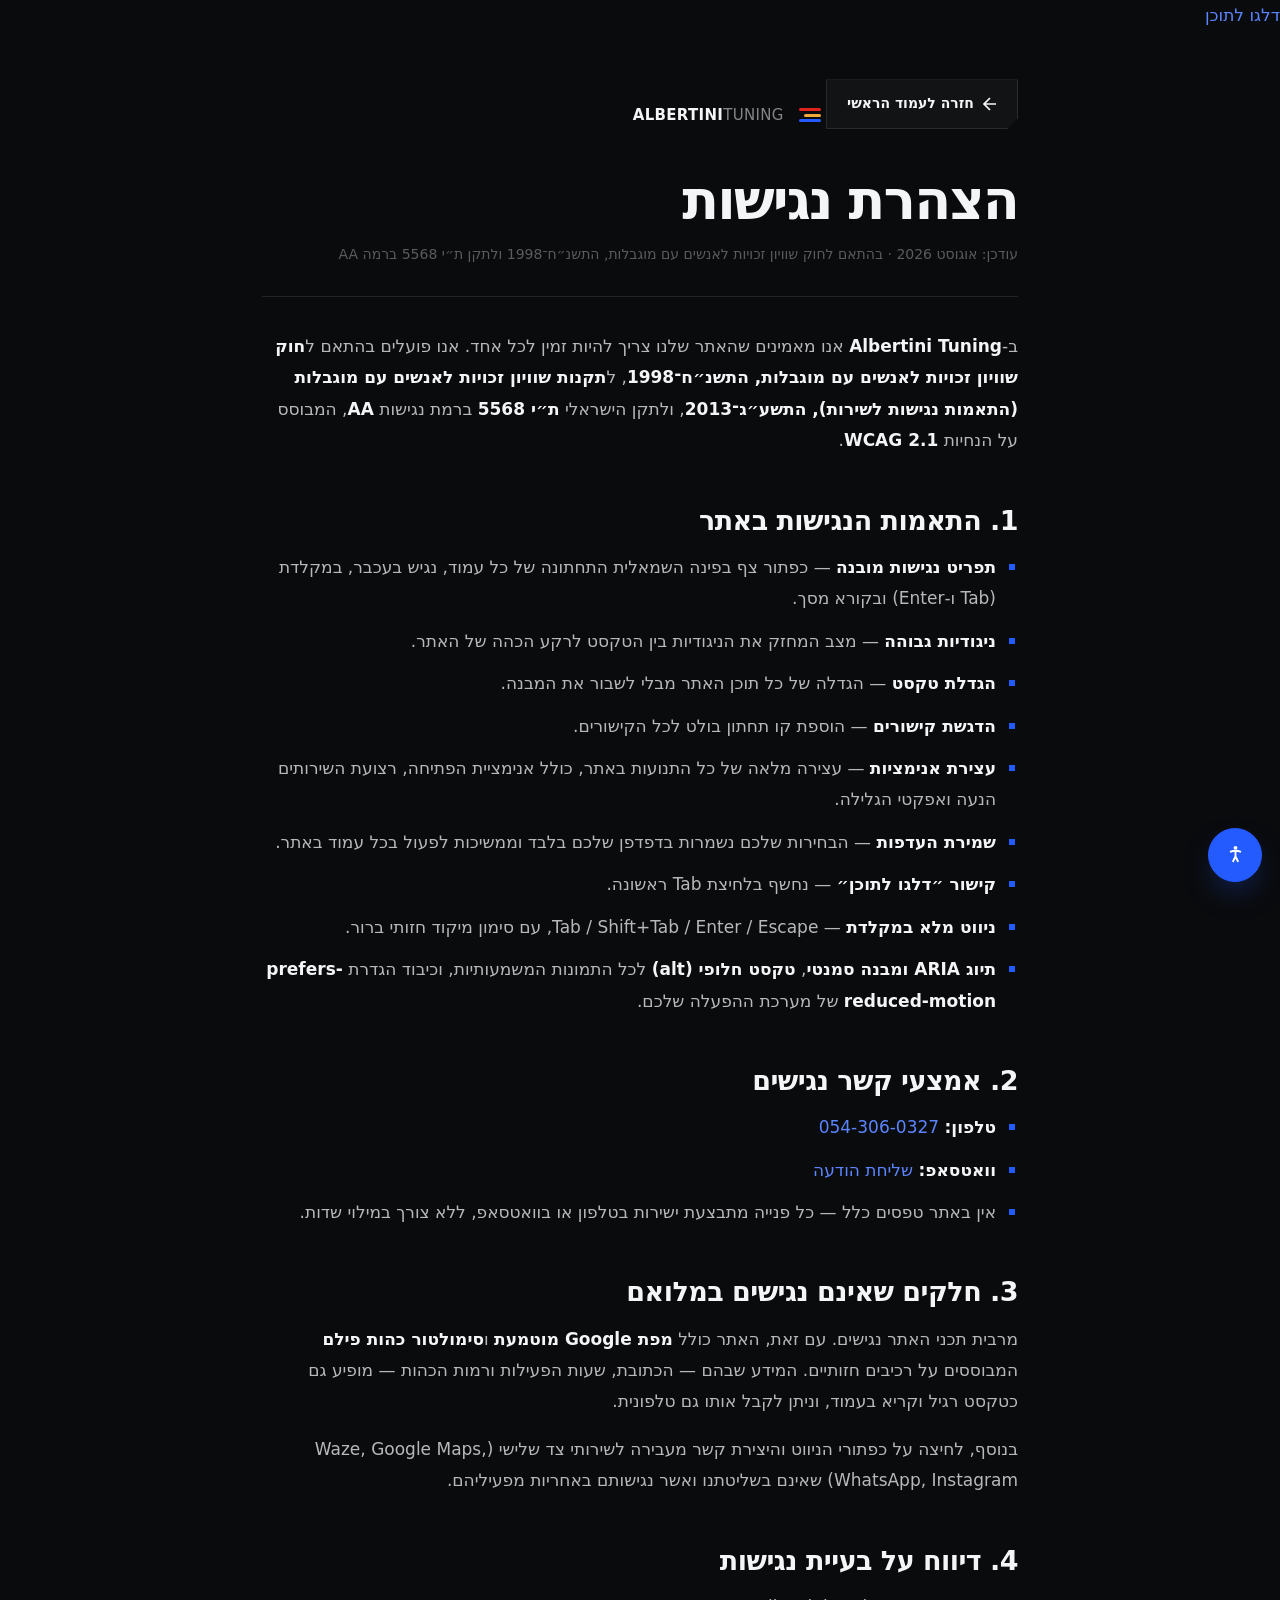
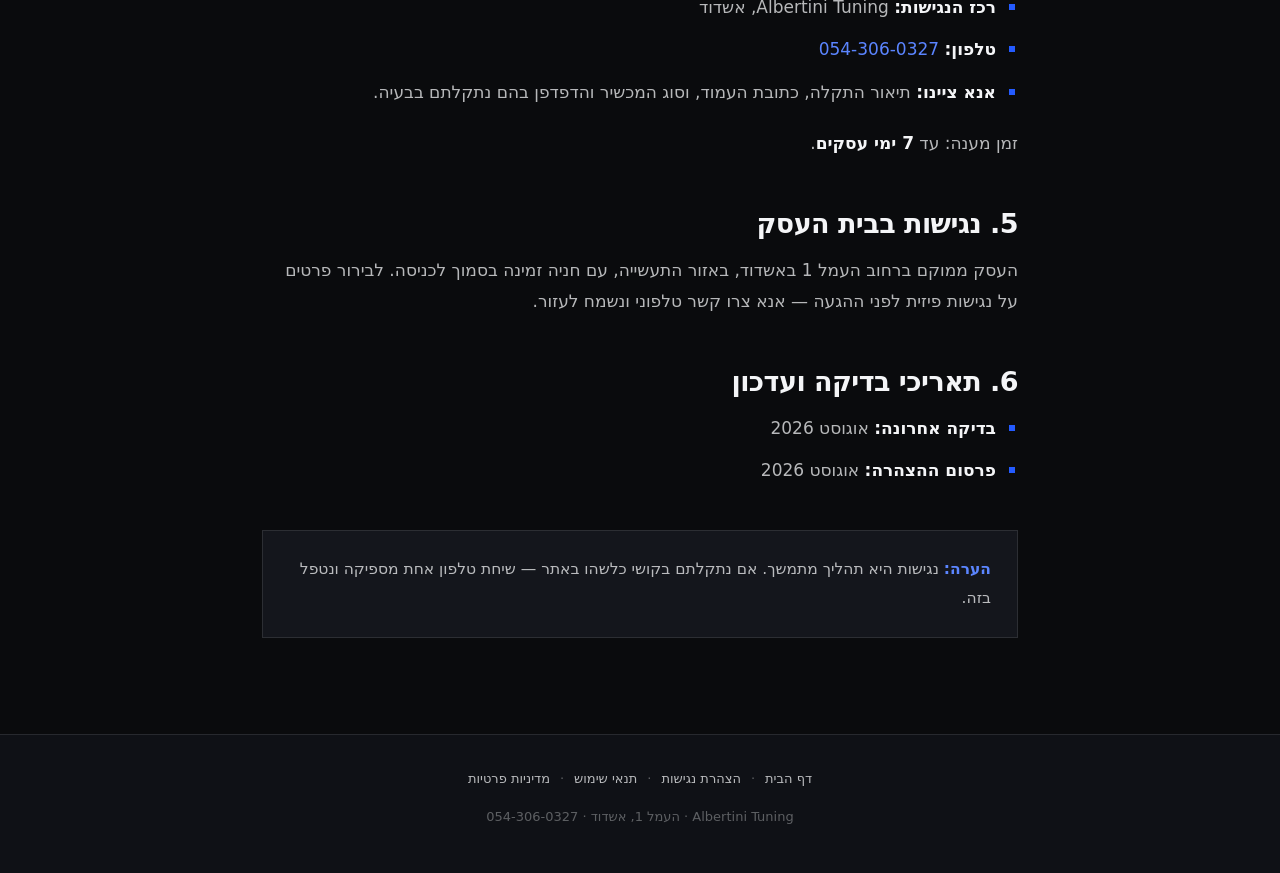
==== accessibility.html @ a3a97e01 "Albertini Tuning — אתר תדמית להשחרת חלונות ושדרוגי רכב אתר סטטי בעברית/RTL לעסק באשדוד, בנוי סביב נת" ====
<!doctype html>
<html lang="he" dir="rtl">
<head>
<meta charset="utf-8">
<meta name="viewport" content="width=device-width, initial-scale=1">
<meta http-equiv="Content-Security-Policy" content="default-src 'self'; script-src 'self'; style-src 'self' 'unsafe-inline' https://fonts.googleapis.com; font-src 'self' https://fonts.gstatic.com; img-src 'self' data:; frame-src 'none'; connect-src 'self'; base-uri 'self'; form-action 'self'; object-src 'none'">
<meta name="referrer" content="strict-origin-when-cross-origin">
<script src="assets/framebust.js?v=1"></script>

<title>הצהרת נגישות — Albertini Tuning</title>
<meta name="description" content="הצהרת הנגישות של Albertini Tuning — התאמות הנגישות באתר, אמצעי קשר ודרכי דיווח, בהתאם לחוק שוויון זכויות לאנשים עם מוגבלות ולתקן ת״י 5568 ברמה AA.">
<meta name="robots" content="index, follow">

<link rel="preconnect" href="https://fonts.googleapis.com">
<link rel="preconnect" href="https://fonts.gstatic.com" crossorigin>
<link href="https://fonts.googleapis.com/css2?family=Heebo:wght@400;500;700;800;900&family=Assistant:wght@300;400;500;600;700&display=swap" rel="stylesheet">
<link rel="stylesheet" href="assets/legal.css?v=1">
<link rel="stylesheet" href="assets/a11y.css?v=1">
<script src="assets/a11y.js?v=1"></script>
</head>
<body>

<a class="skip" href="#main">דלגו לתוכן</a>

<!-- ===== תפריט נגישות ===== -->
<button class="a11y-btn" aria-label="פתיחת תפריט נגישות" aria-expanded="false" aria-controls="a11yPanel">
  <svg viewBox="0 0 24 24" width="23" height="23" aria-hidden="true"><circle cx="12" cy="4" r="2" fill="currentColor"/><path d="M12 7c-3 0-5 1-5 1M12 7c3 0 5 1 5 1M12 7v6m0 0l-2.5 5M12 13l2.5 5" stroke="currentColor" stroke-width="2" fill="none" stroke-linecap="round"/></svg>
</button>
<div class="a11y-panel" id="a11yPanel" role="dialog" aria-label="הגדרות נגישות" aria-hidden="true">
  <h2 class="a11y-title">נגישות</h2>
  <div class="a11y-row"><span>ניגודיות גבוהה</span><div class="a11y-seg" role="group" aria-label="ניגודיות"><button class="a11y-chip" type="button" data-key="contrast" data-val="normal" aria-pressed="true">רגילה</button><button class="a11y-chip" type="button" data-key="contrast" data-val="high" aria-pressed="false">גבוהה</button></div></div>
  <div class="a11y-row"><span>גודל טקסט</span><div class="a11y-seg" role="group" aria-label="גודל טקסט"><button class="a11y-chip" type="button" data-key="text" data-val="normal" aria-pressed="true">רגיל</button><button class="a11y-chip" type="button" data-key="text" data-val="large" aria-pressed="false">גדול</button></div></div>
  <div class="a11y-row"><span>הדגשת קישורים</span><div class="a11y-seg" role="group" aria-label="הדגשת קישורים"><button class="a11y-chip" type="button" data-key="links" data-val="off" aria-pressed="true">כבוי</button><button class="a11y-chip" type="button" data-key="links" data-val="on" aria-pressed="false">דלוק</button></div></div>
  <div class="a11y-row"><span>עצירת אנימציות</span><div class="a11y-seg" role="group" aria-label="עצירת אנימציות"><button class="a11y-chip" type="button" data-key="motion" data-val="on" aria-pressed="true">דלוקות</button><button class="a11y-chip" type="button" data-key="motion" data-val="off" aria-pressed="false">עצורות</button></div></div>
  <button class="a11y-reset" type="button">איפוס הגדרות</button>
  <a class="a11y-statement" href="accessibility.html">הצהרת נגישות</a>
</div>

<main class="legal" id="main">
  <a class="back-home" href="index.html">
    <svg viewBox="0 0 14 14" fill="none" stroke="currentColor" stroke-width="1.7" aria-hidden="true"><path d="M1 7h12M7 1 1 7l6 6"/></svg>
    <span>חזרה לעמוד הראשי</span>
  </a>

  <span class="wm">
    <span class="wm__bars" aria-hidden="true"><i></i><i></i><i></i></span>
    <span class="wm__txt">ALBERTINI<b>TUNING</b></span>
  </span>
  <h1>הצהרת נגישות</h1>
  <div class="legal-meta">עודכן: אוגוסט 2026 · בהתאם לחוק שוויון זכויות לאנשים עם מוגבלות, התשנ״ח־1998 ולתקן ת״י 5568 ברמה AA</div>

  <p>ב-<strong>Albertini Tuning</strong> אנו מאמינים שהאתר שלנו צריך להיות זמין לכל אחד. אנו פועלים בהתאם ל<strong>חוק שוויון זכויות לאנשים עם מוגבלות, התשנ״ח־1998</strong>, ל<strong>תקנות שוויון זכויות לאנשים עם מוגבלות (התאמות נגישות לשירות), התשע״ג־2013</strong>, ולתקן הישראלי <strong>ת״י 5568</strong> ברמת נגישות <strong>AA</strong>, המבוסס על הנחיות <strong>WCAG 2.1</strong>.</p>

  <h2>1. התאמות הנגישות באתר</h2>
  <ul>
    <li><strong>תפריט נגישות מובנה</strong> — כפתור צף בפינה השמאלית התחתונה של כל עמוד, נגיש בעכבר, במקלדת (Tab ו-Enter) ובקורא מסך.</li>
    <li><strong>ניגודיות גבוהה</strong> — מצב המחזק את הניגודיות בין הטקסט לרקע הכהה של האתר.</li>
    <li><strong>הגדלת טקסט</strong> — הגדלה של כל תוכן האתר מבלי לשבור את המבנה.</li>
    <li><strong>הדגשת קישורים</strong> — הוספת קו תחתון בולט לכל הקישורים.</li>
    <li><strong>עצירת אנימציות</strong> — עצירה מלאה של כל התנועות באתר, כולל אנימציית הפתיחה, רצועת השירותים הנעה ואפקטי הגלילה.</li>
    <li><strong>שמירת העדפות</strong> — הבחירות שלכם נשמרות בדפדפן שלכם בלבד וממשיכות לפעול בכל עמוד באתר.</li>
    <li><strong>קישור ״דלגו לתוכן״</strong> — נחשף בלחיצת Tab ראשונה.</li>
    <li><strong>ניווט מלא במקלדת</strong> — Tab / Shift+Tab / Enter / Escape, עם סימון מיקוד חזותי ברור.</li>
    <li><strong>תיוג ARIA ומבנה סמנטי</strong>, <strong>טקסט חלופי (alt)</strong> לכל התמונות המשמעותיות, וכיבוד הגדרת <strong>prefers-reduced-motion</strong> של מערכת ההפעלה שלכם.</li>
  </ul>

  <h2>2. אמצעי קשר נגישים</h2>
  <ul>
    <li><strong>טלפון:</strong> <a href="tel:+972543060327">054-306-0327</a></li>
    <li><strong>וואטסאפ:</strong> <a href="https://wa.me/972543060327" target="_blank" rel="noopener">שליחת הודעה</a></li>
    <li>אין באתר טפסים כלל — כל פנייה מתבצעת ישירות בטלפון או בוואטסאפ, ללא צורך במילוי שדות.</li>
  </ul>

  <h2>3. חלקים שאינם נגישים במלואם</h2>
  <p>מרבית תכני האתר נגישים. עם זאת, האתר כולל <strong>מפת Google מוטמעת</strong> ו<strong>סימולטור כהות פילם</strong> המבוססים על רכיבים חזותיים. המידע שבהם — הכתובת, שעות הפעילות ורמות הכהות — מופיע גם כטקסט רגיל וקריא בעמוד, וניתן לקבל אותו גם טלפונית.</p>
  <p>בנוסף, לחיצה על כפתורי הניווט והיצירת קשר מעבירה לשירותי צד שלישי (Waze, Google Maps, WhatsApp, Instagram) שאינם בשליטתנו ואשר נגישותם באחריות מפעיליהם.</p>

  <h2>4. דיווח על בעיית נגישות</h2>
  <ul>
    <li><strong>רכז הנגישות:</strong> Albertini Tuning, אשדוד</li>
    <li><strong>טלפון:</strong> <a href="tel:+972543060327">054-306-0327</a></li>
    <li><strong>אנא ציינו:</strong> תיאור התקלה, כתובת העמוד, וסוג המכשיר והדפדפן בהם נתקלתם בבעיה.</li>
  </ul>
  <p>זמן מענה: עד <strong>7 ימי עסקים</strong>.</p>

  <h2>5. נגישות בבית העסק</h2>
  <p>העסק ממוקם ברחוב העמל 1 באשדוד, באזור התעשייה, עם חניה זמינה בסמוך לכניסה. לבירור פרטים על נגישות פיזית לפני ההגעה — אנא צרו קשר טלפוני ונשמח לעזור.</p>

  <h2>6. תאריכי בדיקה ועדכון</h2>
  <ul>
    <li><strong>בדיקה אחרונה:</strong> אוגוסט 2026</li>
    <li><strong>פרסום ההצהרה:</strong> אוגוסט 2026</li>
  </ul>

  <div class="legal-note">
    <strong>הערה:</strong> נגישות היא תהליך מתמשך. אם נתקלתם בקושי כלשהו באתר — שיחת טלפון אחת מספיקה ונטפל בזה.
  </div>
</main>

<footer class="legal-foot">
  <nav aria-label="מסמכים משפטיים">
    <a href="index.html">דף הבית</a>
    <span aria-hidden="true">·</span>
    <a href="accessibility.html">הצהרת נגישות</a>
    <span aria-hidden="true">·</span>
    <a href="terms.html">תנאי שימוש</a>
    <span aria-hidden="true">·</span>
    <a href="privacy.html">מדיניות פרטיות</a>
  </nav>
  <div>Albertini Tuning · העמל 1, אשדוד · 054-306-0327</div>
</footer>

</body>
</html>
---- assets/legal.css ----
/* ==========================================================================
   Albertini Tuning — legal pages (accessibility, terms, privacy).
   Self-contained: mirrors the main site's carbon/brand-blue system so these
   pages read as the same brand without loading styles.css.
   ========================================================================== */

:root{
  --bg:#0A0B0D;
  --bg-2:#0F1116;
  --card:#14161C;
  --ink:#F4F5F7;
  --ink-2:rgba(244,245,247,.74);
  --ink-3:rgba(244,245,247,.52);
  --ink-4:rgba(244,245,247,.34);
  --line:rgba(255,255,255,.10);
  --blue:#245BFF;
  --blue-2:#5B85FF;
  --red:#E1231D;
  --gold:#F2A93B;
  --disp:'Heebo',system-ui,sans-serif;
  --body:'Assistant',system-ui,sans-serif;
}

*,*::before,*::after{box-sizing:border-box;margin:0;padding:0}
html{scroll-behavior:smooth;-webkit-font-smoothing:antialiased;-moz-osx-font-smoothing:grayscale}

body{
  background:var(--bg);color:var(--ink-2);
  font-family:var(--body);font-size:17px;line-height:1.85;
  min-height:100vh;overflow-x:hidden;
}

a{color:var(--blue-2);text-decoration:none}
a:hover{color:#fff;text-decoration:underline;text-underline-offset:3px}
a:focus-visible{outline:2px solid var(--blue-2);outline-offset:3px}

/* ---------- wordmark ---------- */
.wm{display:inline-flex;align-items:center;gap:10px;margin-bottom:14px}
.wm__bars{display:grid;gap:2.5px;flex:none}
.wm__bars i{display:block;width:22px;height:3px;border-radius:2px}
.wm__bars i:nth-child(1){background:var(--red)}
.wm__bars i:nth-child(2){background:var(--gold);width:17px}
.wm__bars i:nth-child(3){background:var(--blue)}
.wm__txt{font-family:var(--disp);font-weight:900;font-size:15px;letter-spacing:.02em;line-height:1;color:var(--ink)}
.wm__txt b{font-weight:400;color:var(--ink-3);margin-inline-start:5px}

/* ---------- layout ---------- */
.legal{max-width:820px;margin:0 auto;padding:48px clamp(18px,5vw,32px) 96px}

.back-home{
  display:inline-flex;align-items:center;gap:9px;margin-bottom:44px;
  padding:11px 20px;border:1px solid var(--line);color:var(--ink);
  font-size:14px;font-weight:600;background:rgba(255,255,255,.03);
  clip-path:polygon(0 0,100% 0,100% calc(100% - 11px),calc(100% - 11px) 100%,0 100%);
  transition:background .3s,border-color .3s,color .3s
}
.back-home:hover{background:var(--blue);border-color:var(--blue);color:#fff;text-decoration:none}
.back-home svg{width:14px;height:14px}

h1{
  font-family:var(--disp);font-weight:900;letter-spacing:-.035em;line-height:1.05;
  font-size:clamp(32px,6vw,54px);color:var(--ink);margin-bottom:12px
}

.legal-meta{
  padding-bottom:28px;margin-bottom:34px;border-bottom:1px solid var(--line);
  color:var(--ink-4);font-size:14px
}

h2{
  font-family:var(--disp);font-weight:800;letter-spacing:-.02em;line-height:1.3;
  font-size:clamp(20px,3vw,27px);color:var(--ink);margin:46px 0 14px
}

p{margin-bottom:16px}
strong{color:var(--ink);font-weight:700}

ul{margin:0 0 20px;padding:0;list-style:none}
li{position:relative;padding-inline-start:22px;margin-bottom:11px}
li::before{content:'';position:absolute;inset-inline-start:3px;top:12px;width:6px;height:6px;background:var(--blue)}

.legal-note{
  margin-top:44px;padding:24px 26px;border:1px solid var(--line);
  background:var(--card);color:var(--ink-2);font-size:15.5px
}
.legal-note strong{color:var(--blue-2)}

/* ---------- footer ---------- */
.legal-foot{
  padding:32px clamp(18px,5vw,32px) 44px;background:var(--bg-2);
  border-top:1px solid var(--line);text-align:center;color:var(--ink-4);font-size:13px
}
.legal-foot nav{display:flex;flex-wrap:wrap;align-items:center;justify-content:center;gap:10px;margin-bottom:14px}
.legal-foot nav a{color:var(--ink-2)}
.legal-foot nav a:hover{color:var(--blue-2)}
.legal-foot nav span{color:var(--ink-4)}

@media (max-width:640px){
  .legal{padding-top:34px}
  .back-home{margin-bottom:30px}
}
---- assets/a11y.css ----
/* ==========================================================================
   Albertini Tuning — accessibility widget + accessibility state overrides.
   Matches the carbon/brand-blue system; also works standalone on the legal
   pages, which don't load styles.css.
   ========================================================================== */

.a11y-btn,
.a11y-panel { font-family: 'Assistant', system-ui, sans-serif; }

/* ---------- Floating button ----------
   Brand blue rather than ink: the page alternates carbon and near-black
   sections, and an ink-coloured button disappears over them. */
.a11y-btn {
  position: fixed;
  inset-inline-start: 18px;
  bottom: 18px;
  z-index: 9950;
  width: 54px;
  height: 54px;
  padding: 0;
  border: 1.5px solid #245BFF;
  border-radius: 50%;
  background: #245BFF;
  color: #FFFFFF;
  display: grid;
  place-items: center;
  cursor: pointer;
  box-shadow: 0 14px 32px -12px rgba(36, 91, 255, .6);
  transition: transform .3s ease, background .3s ease, border-color .3s ease;
}
.a11y-btn:hover { transform: scale(1.07); background: #1741D6; border-color: #1741D6; }
.a11y-btn:focus-visible { outline: 2px solid #5B85FF; outline-offset: 3px; }

/* ---------- Panel ---------- */
.a11y-panel {
  position: fixed;
  inset-inline-start: 18px;
  bottom: 84px;
  z-index: 9951;
  width: 304px;
  max-width: calc(100vw - 36px);
  padding: 21px;
  background: #14161C;
  border: 1px solid rgba(255, 255, 255, .12);
  box-shadow: 0 34px 74px -30px #000;
  opacity: 0;
  visibility: hidden;
  transform: translateY(10px) scale(.97);
  transform-origin: bottom right;
  transition: opacity .28s ease, transform .28s ease, visibility .28s ease;
}
.a11y-panel.is-open { opacity: 1; visibility: visible; transform: none; }

.a11y-title {
  margin: 0 0 14px;
  font-family: 'Heebo', system-ui, sans-serif;
  font-weight: 900;
  font-size: 19px;
  letter-spacing: -.02em;
  color: #F4F5F7;
}
.a11y-row {
  display: flex;
  align-items: center;
  justify-content: space-between;
  gap: 10px;
  padding: 9px 0;
  font-size: 14.5px;
  font-weight: 500;
  color: rgba(244, 245, 247, .78);
}
.a11y-seg {
  display: inline-flex;
  padding: 3px;
  background: rgba(255, 255, 255, .05);
  border: 1px solid rgba(255, 255, 255, .1);
}
.a11y-chip {
  padding: 6px 12px;
  border: 0;
  background: transparent;
  font-family: inherit;
  font-size: 13px;
  font-weight: 600;
  color: rgba(244, 245, 247, .55);
  cursor: pointer;
  transition: background .2s ease, color .2s ease;
}
.a11y-chip:hover { color: #fff; }
.a11y-chip[aria-pressed="true"] { background: #245BFF; color: #fff; }
.a11y-chip:focus-visible { outline: 2px solid #5B85FF; outline-offset: 2px; }

.a11y-reset {
  width: 100%;
  margin-top: 14px;
  padding: 11px;
  border: 1px solid rgba(255, 255, 255, .14);
  background: transparent;
  font-family: inherit;
  font-size: 14px;
  font-weight: 600;
  color: #F4F5F7;
  cursor: pointer;
  transition: background .2s ease;
}
.a11y-reset:hover { background: rgba(255, 255, 255, .08); }

.a11y-statement {
  display: block;
  margin-top: 10px;
  text-align: center;
  font-size: 13px;
  color: rgba(244, 245, 247, .55);
  text-decoration: underline;
  text-underline-offset: 3px;
}
.a11y-statement:hover { color: #5B85FF; }

/* ==========================================================================
   Accessibility state overrides
   ========================================================================== */

/* Larger text — scales page blocks, never the widget itself. */
[data-text="large"] body > *:not(.a11y-btn):not(.a11y-panel):not(.skip):not(.grain):not(.ldr) { zoom: 1.12; }

/* High contrast — lift the muted inks so body copy passes AA comfortably.
   `html[...]` so these outrank the page's own :root block. */
html[data-contrast="high"] {
  --ink-2: #FFFFFF;
  --ink-3: rgba(255, 255, 255, .88);
  --ink-4: rgba(255, 255, 255, .7);
  --line: rgba(255, 255, 255, .42);
  --line-2: rgba(255, 255, 255, .3);
}
html[data-contrast="high"] .grain { display: none; }
html[data-contrast="high"] .hero__veil {
  background: linear-gradient(to top, #0A0B0D 10%, rgba(10, 11, 13, .94) 45%, rgba(10, 11, 13, .8) 100%);
}

/* Emphasise links */
[data-links="on"] a:not(.a11y-statement) {
  text-decoration: underline !important;
  text-underline-offset: 3px;
  text-decoration-thickness: 2px;
}

/* Stop motion */
[data-motion="off"] { scroll-behavior: auto !important; }
[data-motion="off"] *,
[data-motion="off"] *::before,
[data-motion="off"] *::after {
  animation: none !important;
  transition: none !important;
}

@media (max-width: 480px) {
  .a11y-btn { width: 48px; height: 48px; inset-inline-start: 14px; bottom: 14px; }
  .a11y-panel { inset-inline-start: 14px; bottom: 74px; }
}
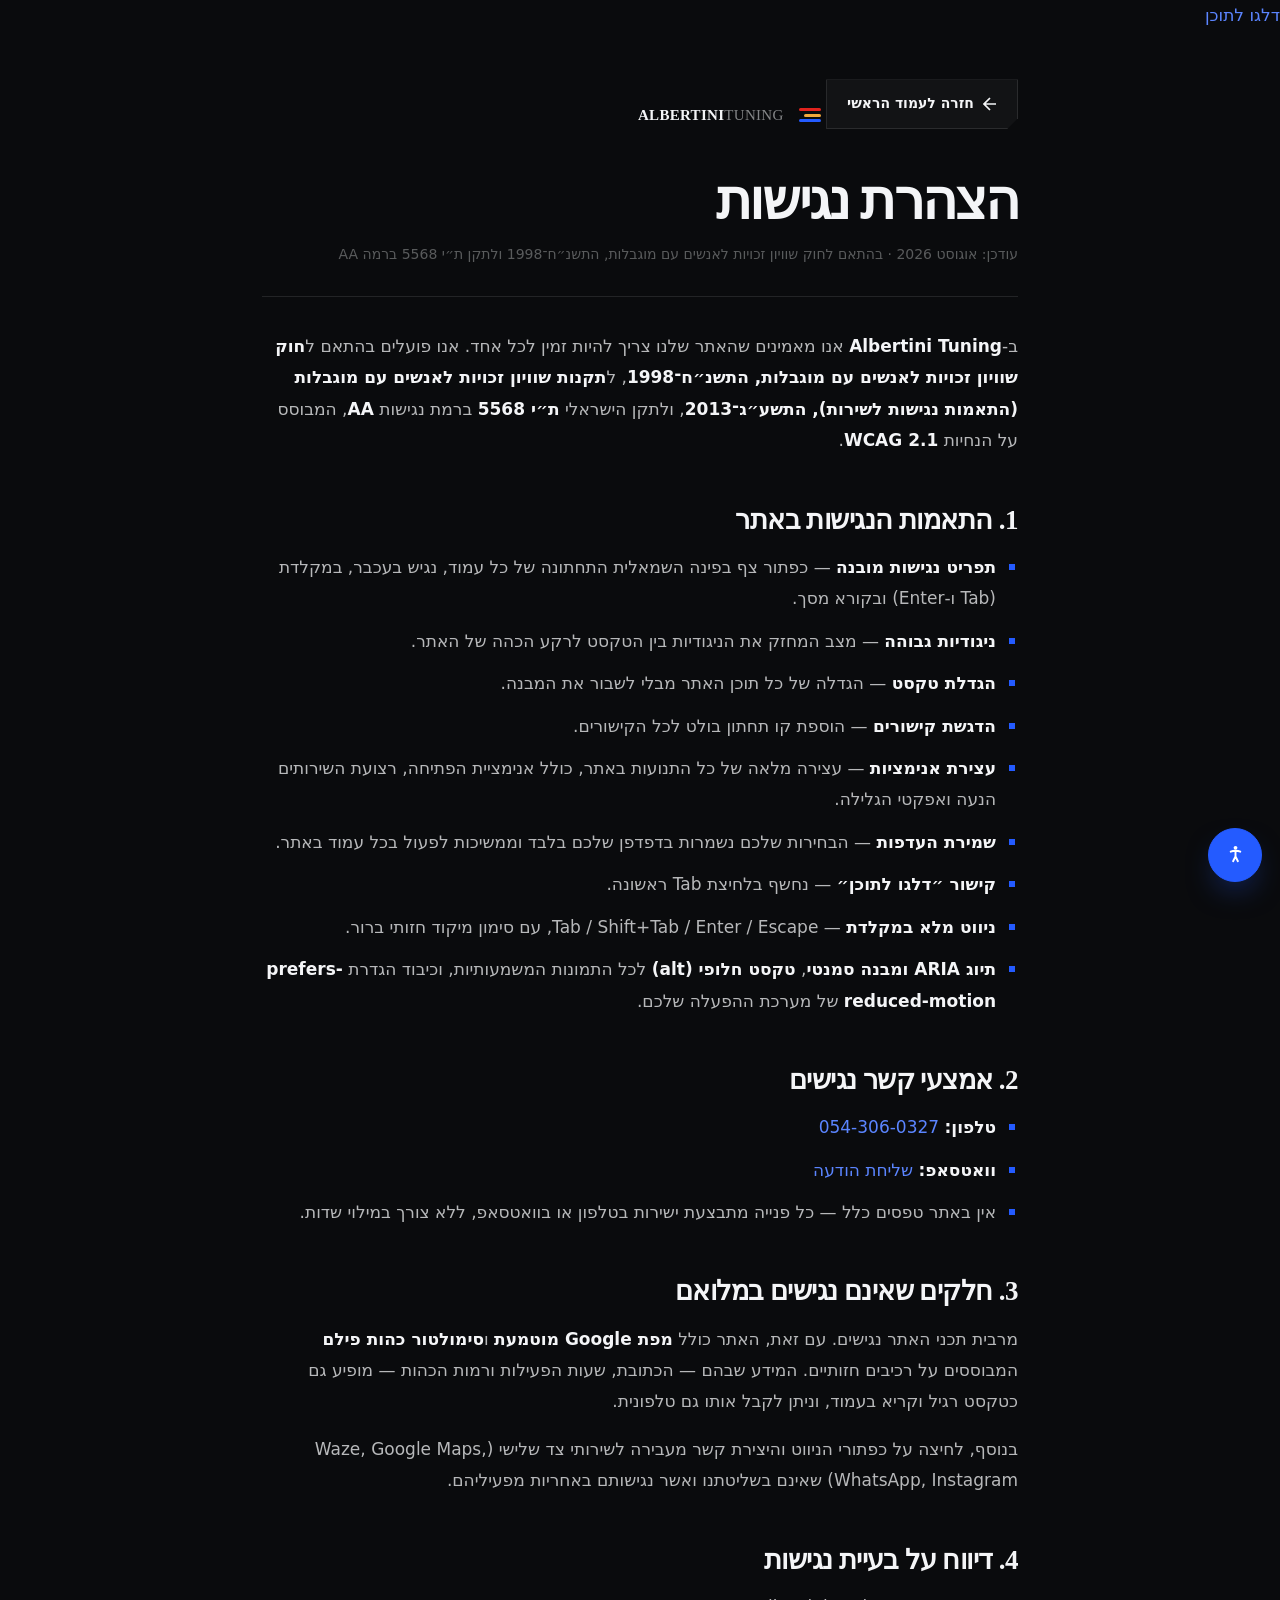
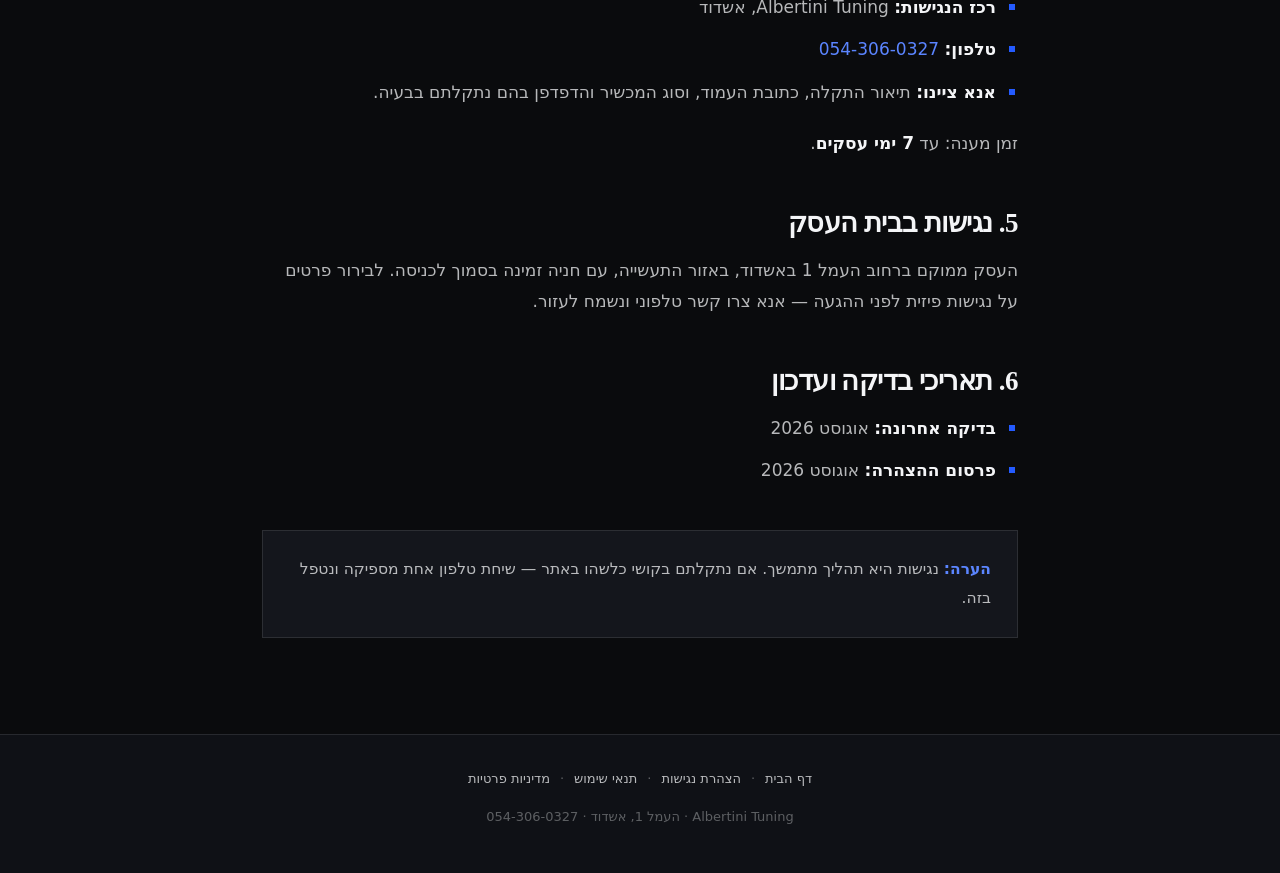
==== commit b913442a: "עיצוב מחדש: טיפוגרפיה אנושית, מבנה עריכתי, בלי סימולטור הכהות לפי הפידבק — האתר קרא כמו תבנית שנוצרה" ====
--- a/accessibility.html
+++ b/accessibility.html
@@ -13,9 +13,9 @@
 
 <link rel="preconnect" href="https://fonts.googleapis.com">
 <link rel="preconnect" href="https://fonts.gstatic.com" crossorigin>
-<link href="https://fonts.googleapis.com/css2?family=Heebo:wght@400;500;700;800;900&family=Assistant:wght@300;400;500;600;700&display=swap" rel="stylesheet">
-<link rel="stylesheet" href="assets/legal.css?v=1">
-<link rel="stylesheet" href="assets/a11y.css?v=1">
+<link href="https://fonts.googleapis.com/css2?family=Frank+Ruhl+Libre:wght@400;500;700;900&family=Assistant:wght@300;400;500;600;700&display=swap" rel="stylesheet">
+<link rel="stylesheet" href="assets/legal.css?v=2">
+<link rel="stylesheet" href="assets/a11y.css?v=2">
 <script src="assets/a11y.js?v=1"></script>
 </head>
 <body>
--- a/assets/legal.css
+++ b/assets/legal.css
@@ -17,7 +17,7 @@
   --blue-2:#5B85FF;
   --red:#E1231D;
   --gold:#F2A93B;
-  --disp:'Heebo',system-ui,sans-serif;
+  --disp:'Frank Ruhl Libre',Georgia,serif;
   --body:'Assistant',system-ui,sans-serif;
 }
 
--- a/assets/a11y.css
+++ b/assets/a11y.css
@@ -53,7 +53,7 @@
 
 .a11y-title {
   margin: 0 0 14px;
-  font-family: 'Heebo', system-ui, sans-serif;
+  font-family: 'Frank Ruhl Libre', Georgia, serif;
   font-weight: 900;
   font-size: 19px;
   letter-spacing: -.02em;
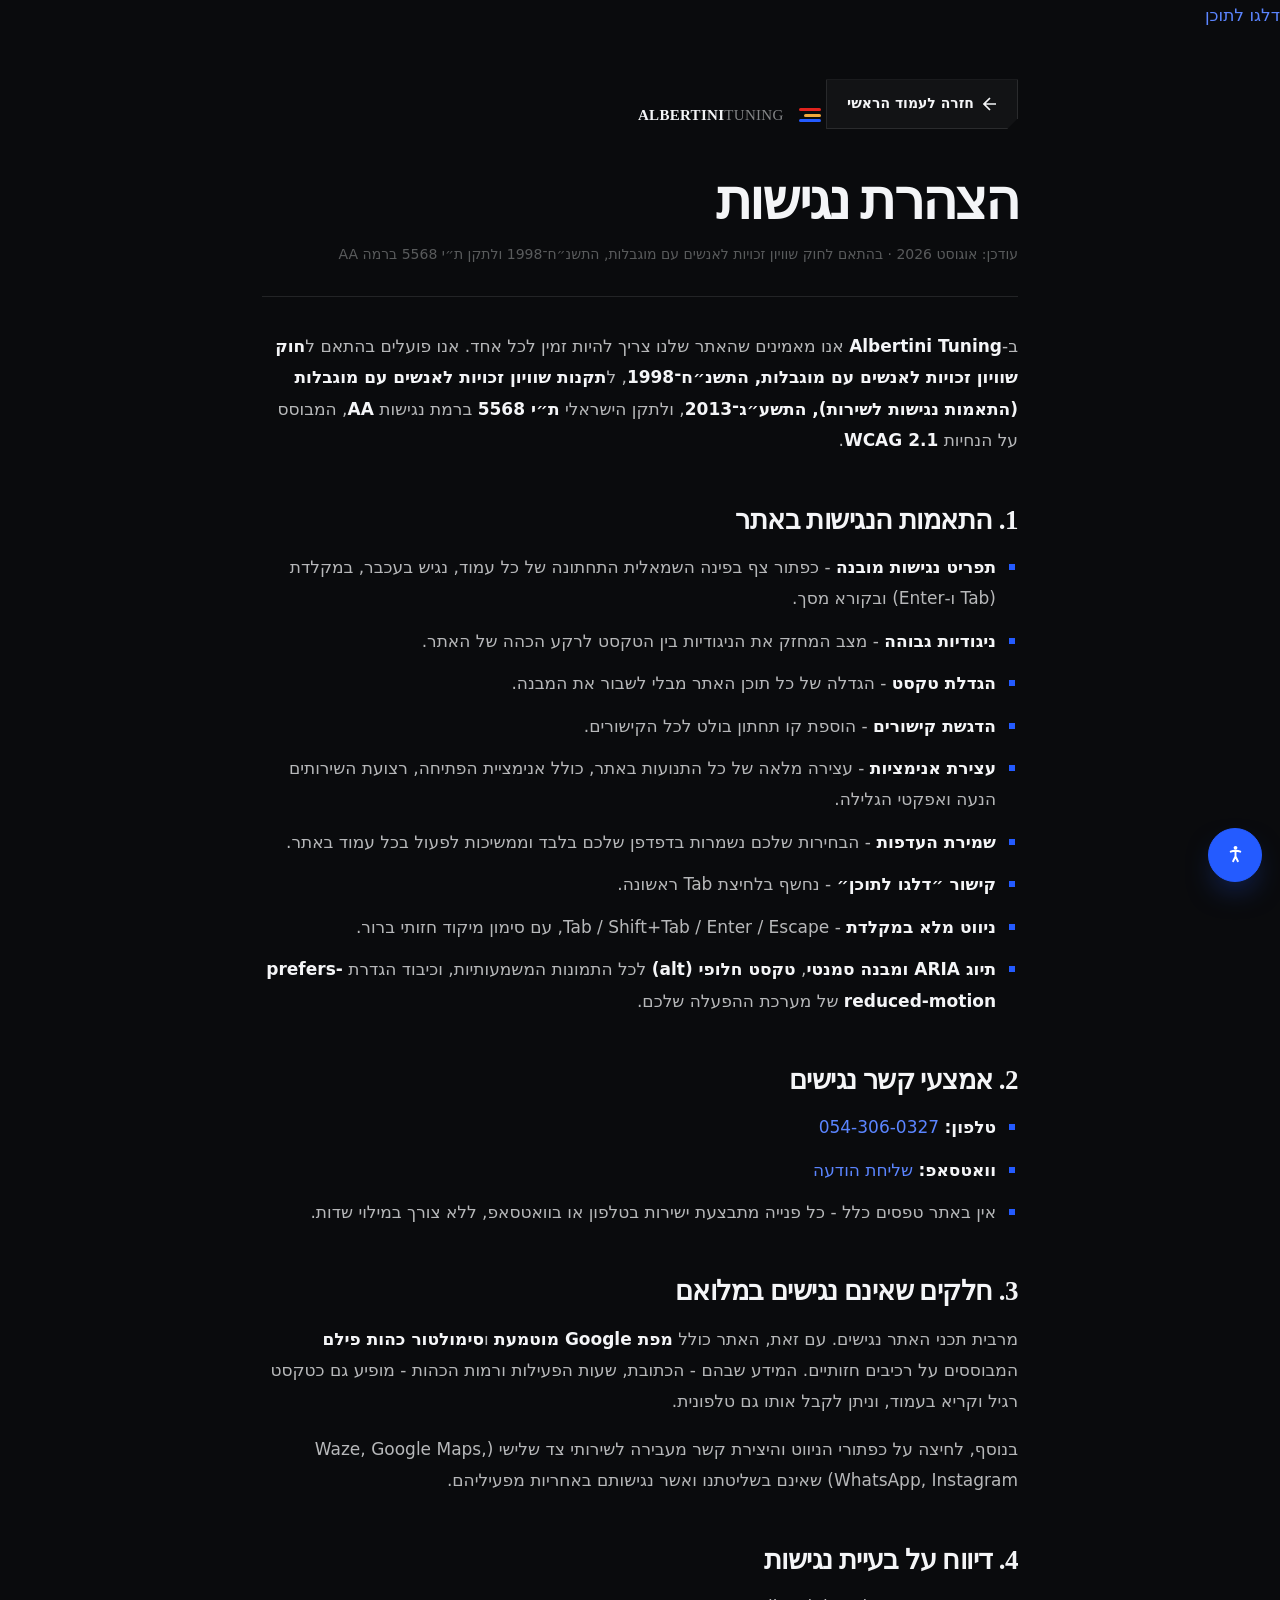
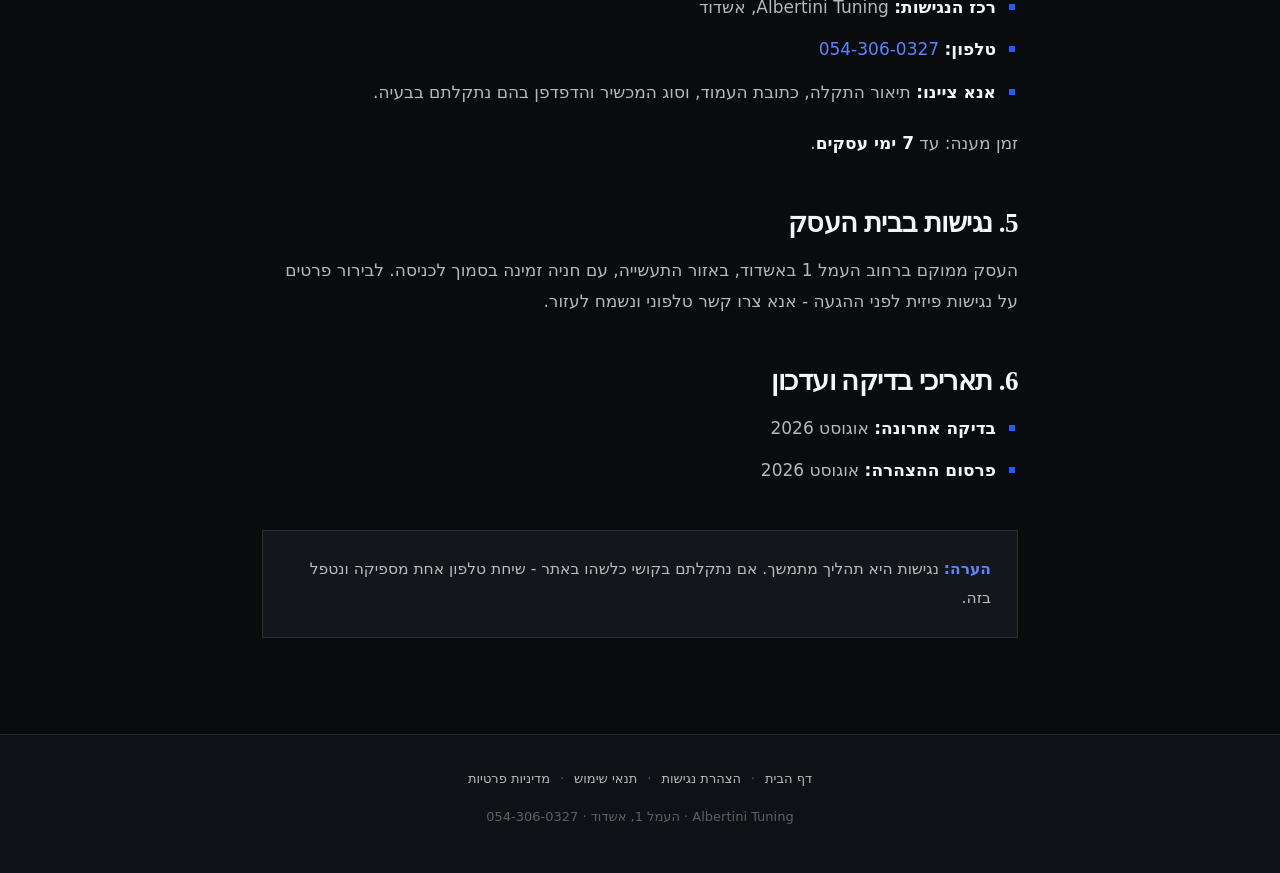
==== commit 358e49d3: "עדכון תוכן: תמונות אמיתיות חדשות, ריפוד ותפרים, צביעת קליפרים, לפני/אחרי מיושר - גלריית "מהמוסך שלנו" ====
--- a/accessibility.html
+++ b/accessibility.html
@@ -7,8 +7,8 @@
 <meta name="referrer" content="strict-origin-when-cross-origin">
 <script src="assets/framebust.js?v=1"></script>
 
-<title>הצהרת נגישות — Albertini Tuning</title>
-<meta name="description" content="הצהרת הנגישות של Albertini Tuning — התאמות הנגישות באתר, אמצעי קשר ודרכי דיווח, בהתאם לחוק שוויון זכויות לאנשים עם מוגבלות ולתקן ת״י 5568 ברמה AA.">
+<title>הצהרת נגישות - Albertini Tuning</title>
+<meta name="description" content="הצהרת הנגישות של Albertini Tuning - התאמות הנגישות באתר, אמצעי קשר ודרכי דיווח, בהתאם לחוק שוויון זכויות לאנשים עם מוגבלות ולתקן ת״י 5568 ברמה AA.">
 <meta name="robots" content="index, follow">
 
 <link rel="preconnect" href="https://fonts.googleapis.com">
@@ -53,14 +53,14 @@
 
   <h2>1. התאמות הנגישות באתר</h2>
   <ul>
-    <li><strong>תפריט נגישות מובנה</strong> — כפתור צף בפינה השמאלית התחתונה של כל עמוד, נגיש בעכבר, במקלדת (Tab ו-Enter) ובקורא מסך.</li>
-    <li><strong>ניגודיות גבוהה</strong> — מצב המחזק את הניגודיות בין הטקסט לרקע הכהה של האתר.</li>
-    <li><strong>הגדלת טקסט</strong> — הגדלה של כל תוכן האתר מבלי לשבור את המבנה.</li>
-    <li><strong>הדגשת קישורים</strong> — הוספת קו תחתון בולט לכל הקישורים.</li>
-    <li><strong>עצירת אנימציות</strong> — עצירה מלאה של כל התנועות באתר, כולל אנימציית הפתיחה, רצועת השירותים הנעה ואפקטי הגלילה.</li>
-    <li><strong>שמירת העדפות</strong> — הבחירות שלכם נשמרות בדפדפן שלכם בלבד וממשיכות לפעול בכל עמוד באתר.</li>
-    <li><strong>קישור ״דלגו לתוכן״</strong> — נחשף בלחיצת Tab ראשונה.</li>
-    <li><strong>ניווט מלא במקלדת</strong> — Tab / Shift+Tab / Enter / Escape, עם סימון מיקוד חזותי ברור.</li>
+    <li><strong>תפריט נגישות מובנה</strong> - כפתור צף בפינה השמאלית התחתונה של כל עמוד, נגיש בעכבר, במקלדת (Tab ו-Enter) ובקורא מסך.</li>
+    <li><strong>ניגודיות גבוהה</strong> - מצב המחזק את הניגודיות בין הטקסט לרקע הכהה של האתר.</li>
+    <li><strong>הגדלת טקסט</strong> - הגדלה של כל תוכן האתר מבלי לשבור את המבנה.</li>
+    <li><strong>הדגשת קישורים</strong> - הוספת קו תחתון בולט לכל הקישורים.</li>
+    <li><strong>עצירת אנימציות</strong> - עצירה מלאה של כל התנועות באתר, כולל אנימציית הפתיחה, רצועת השירותים הנעה ואפקטי הגלילה.</li>
+    <li><strong>שמירת העדפות</strong> - הבחירות שלכם נשמרות בדפדפן שלכם בלבד וממשיכות לפעול בכל עמוד באתר.</li>
+    <li><strong>קישור ״דלגו לתוכן״</strong> - נחשף בלחיצת Tab ראשונה.</li>
+    <li><strong>ניווט מלא במקלדת</strong> - Tab / Shift+Tab / Enter / Escape, עם סימון מיקוד חזותי ברור.</li>
     <li><strong>תיוג ARIA ומבנה סמנטי</strong>, <strong>טקסט חלופי (alt)</strong> לכל התמונות המשמעותיות, וכיבוד הגדרת <strong>prefers-reduced-motion</strong> של מערכת ההפעלה שלכם.</li>
   </ul>
 
@@ -68,11 +68,11 @@
   <ul>
     <li><strong>טלפון:</strong> <a href="tel:+972543060327">054-306-0327</a></li>
     <li><strong>וואטסאפ:</strong> <a href="https://wa.me/972543060327" target="_blank" rel="noopener">שליחת הודעה</a></li>
-    <li>אין באתר טפסים כלל — כל פנייה מתבצעת ישירות בטלפון או בוואטסאפ, ללא צורך במילוי שדות.</li>
+    <li>אין באתר טפסים כלל - כל פנייה מתבצעת ישירות בטלפון או בוואטסאפ, ללא צורך במילוי שדות.</li>
   </ul>
 
   <h2>3. חלקים שאינם נגישים במלואם</h2>
-  <p>מרבית תכני האתר נגישים. עם זאת, האתר כולל <strong>מפת Google מוטמעת</strong> ו<strong>סימולטור כהות פילם</strong> המבוססים על רכיבים חזותיים. המידע שבהם — הכתובת, שעות הפעילות ורמות הכהות — מופיע גם כטקסט רגיל וקריא בעמוד, וניתן לקבל אותו גם טלפונית.</p>
+  <p>מרבית תכני האתר נגישים. עם זאת, האתר כולל <strong>מפת Google מוטמעת</strong> ו<strong>סימולטור כהות פילם</strong> המבוססים על רכיבים חזותיים. המידע שבהם - הכתובת, שעות הפעילות ורמות הכהות - מופיע גם כטקסט רגיל וקריא בעמוד, וניתן לקבל אותו גם טלפונית.</p>
   <p>בנוסף, לחיצה על כפתורי הניווט והיצירת קשר מעבירה לשירותי צד שלישי (Waze, Google Maps, WhatsApp, Instagram) שאינם בשליטתנו ואשר נגישותם באחריות מפעיליהם.</p>
 
   <h2>4. דיווח על בעיית נגישות</h2>
@@ -84,7 +84,7 @@
   <p>זמן מענה: עד <strong>7 ימי עסקים</strong>.</p>
 
   <h2>5. נגישות בבית העסק</h2>
-  <p>העסק ממוקם ברחוב העמל 1 באשדוד, באזור התעשייה, עם חניה זמינה בסמוך לכניסה. לבירור פרטים על נגישות פיזית לפני ההגעה — אנא צרו קשר טלפוני ונשמח לעזור.</p>
+  <p>העסק ממוקם ברחוב העמל 1 באשדוד, באזור התעשייה, עם חניה זמינה בסמוך לכניסה. לבירור פרטים על נגישות פיזית לפני ההגעה - אנא צרו קשר טלפוני ונשמח לעזור.</p>
 
   <h2>6. תאריכי בדיקה ועדכון</h2>
   <ul>
@@ -93,7 +93,7 @@
   </ul>
 
   <div class="legal-note">
-    <strong>הערה:</strong> נגישות היא תהליך מתמשך. אם נתקלתם בקושי כלשהו באתר — שיחת טלפון אחת מספיקה ונטפל בזה.
+    <strong>הערה:</strong> נגישות היא תהליך מתמשך. אם נתקלתם בקושי כלשהו באתר - שיחת טלפון אחת מספיקה ונטפל בזה.
   </div>
 </main>
 
